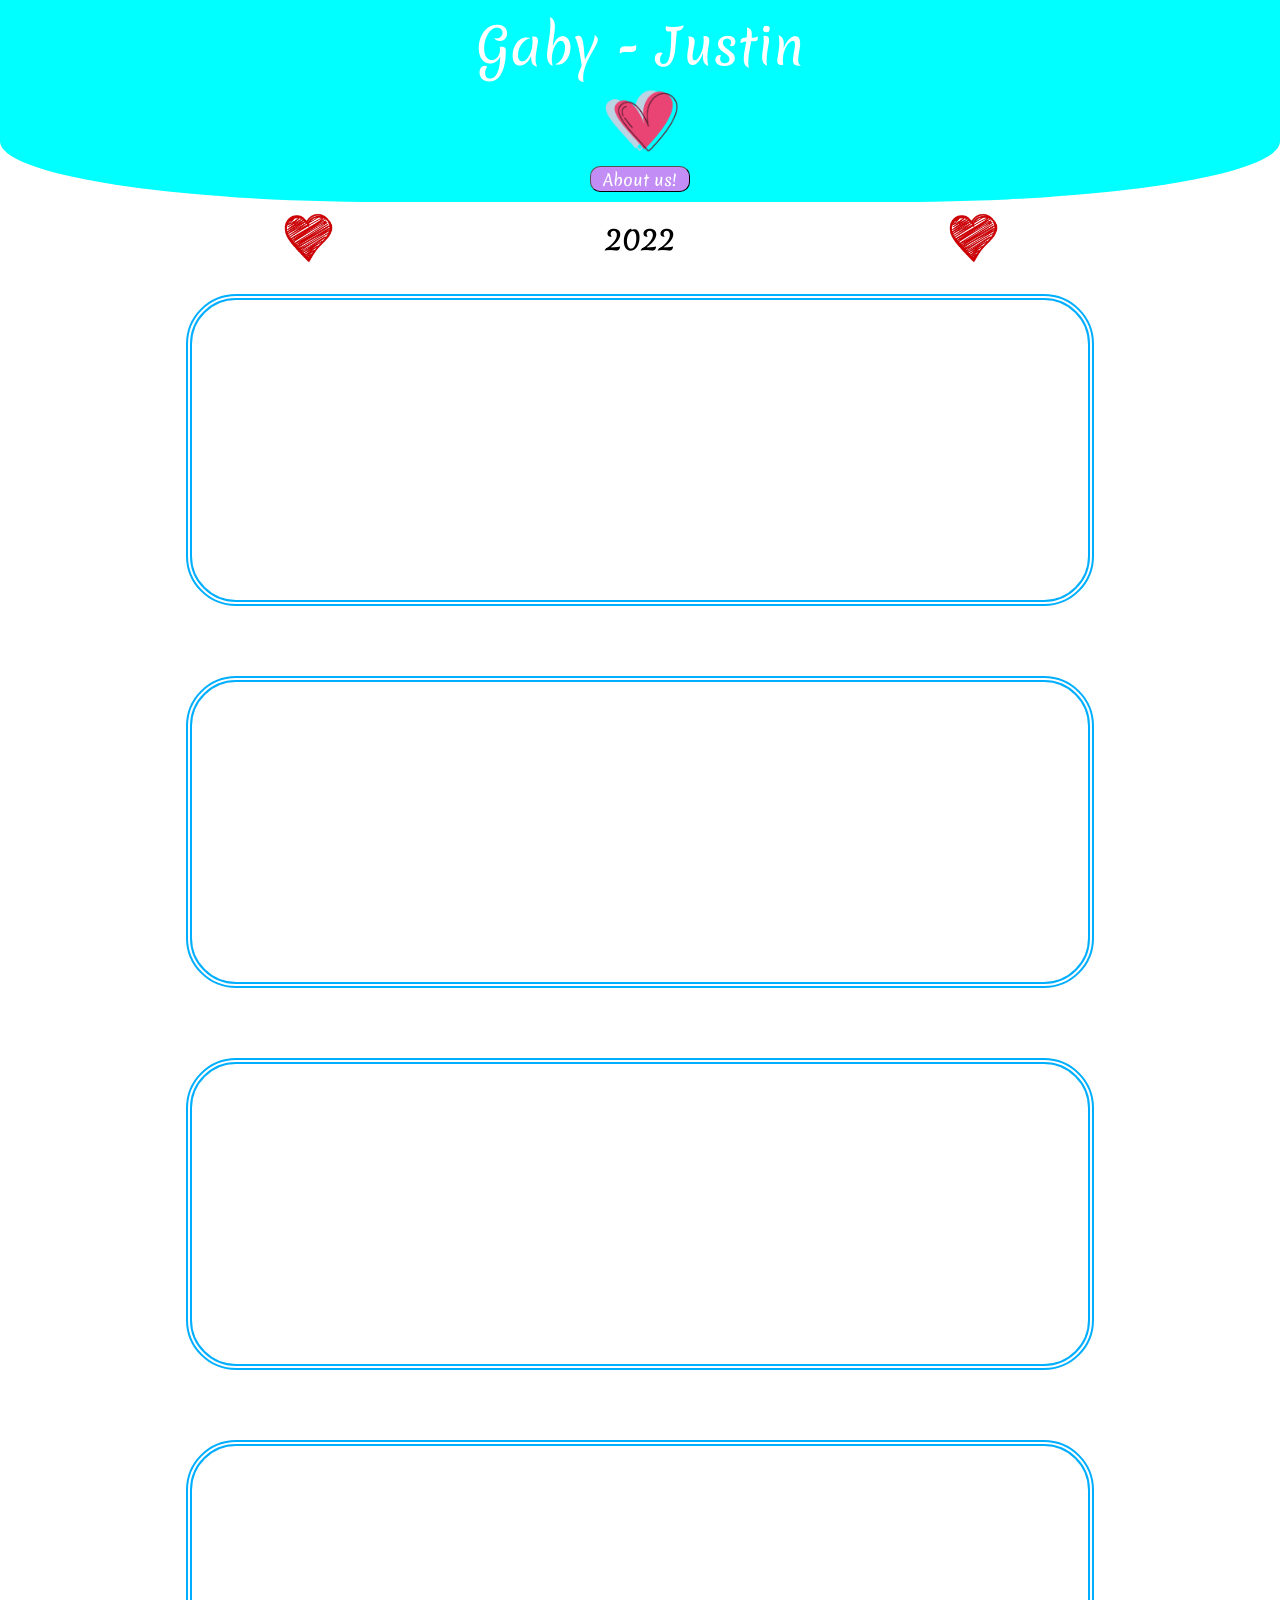
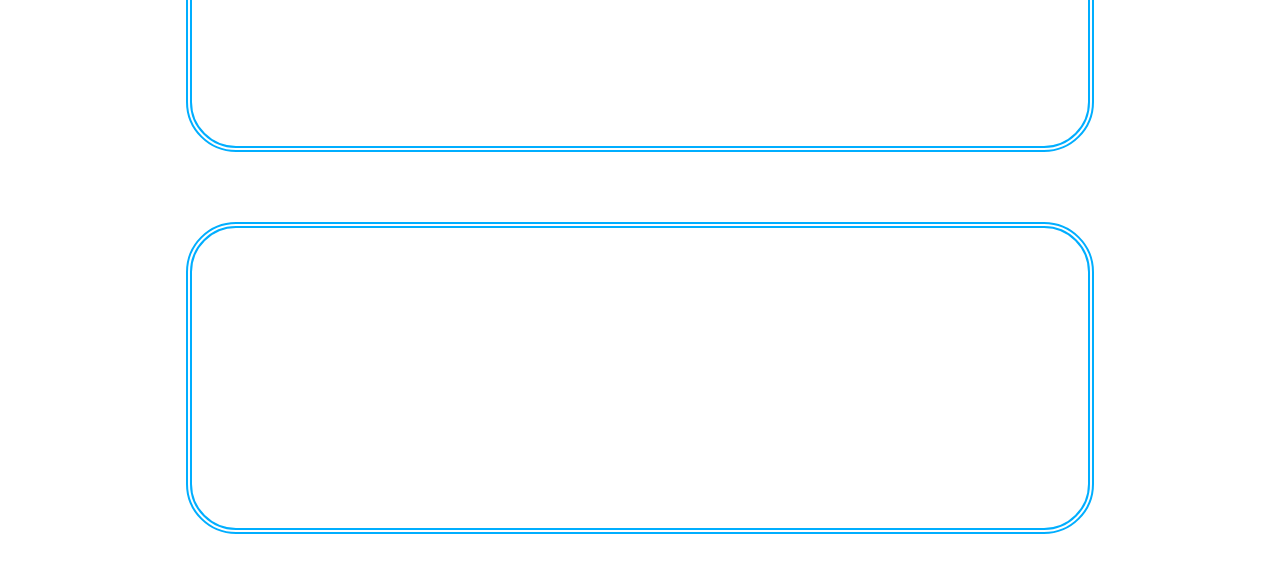
==== index.html @ 0b64c68b "he" ====
<!DOCTYPE html>
<html lang="en">
<head>
    <meta charset="UTF-8">
    <meta http-equiv="X-UA-Compatible" content="IE=edge">
    <meta name="viewport" content="width=device-width, initial-scale=1.0">
    <title>Document</title>
    <link rel="stylesheet" href="main.css">
    <link rel="preconnect" href="https://fonts.googleapis.com">
    <link rel="preconnect" href="https://fonts.gstatic.com" crossorigin>
    <link href="https://fonts.googleapis.com/css2?family=Merienda:wght@700&display=swap" rel="stylesheet">
</head>
<body>
    <section class="jumbotron">
        <div class="header">
            <p class="main-text">
                Gaby - Justin
            </p>
            <div class="heart">
                <img src="assets/heart.webp" alt="Heart" class="heart-picture">
            </div>
            <button type="button" class="button">About us!</button>
        </div>
    </section>
    <section class="pictures">
        <div class="header2">
            <img src="assets/heart2.png" alt="Heart" class="heart2-picture">
            <p class="date">2022</p>
            <img src="assets/heart2.png" alt="Heart" class="heart2-picture">
        </div>

        <div class="single">
            <div class="picture">

            </div>
        </div>
        
        <div class="single">
            <div class="picture">

            </div>
        </div>

        <div class="single">
            <div class="picture">

            </div>
        </div>

        <div class="single">
            <div class="picture">

            </div>
        </div>

        <div class="single">
            <div class="picture">

            </div>
        </div>
    </section>
</body>
</html>
---- main.css ----
* {
    transition: 1000ms;
}
html, body {
    width: 100%;
    height: 100%;
    margin: 0;
}
.jumbotron {
    width: 100%;
    background-color: aqua;
    display: flex;
    flex-direction: column;
    justify-content: center;
    align-items: center;
    border-bottom-left-radius: 30%;
    border-bottom-right-radius: 30%;
}
.header {
    margin: 10px;
    display: flex;
    flex-direction: column;
    align-items: center;
    justify-content: center;
}
.main-text {
    margin: 0;
    font-size: 50px;
    font-family: 'Merienda', cursive;
    color: white;
}
.heart-picture {
    width: 90px;
    height: 70px;
}
.button {
    height: 26px;
    width: 100px;
    cursor: pointer;
    outline: none;
    background-color: #c28df4;
    color: white;
    font-size: 16px;
    font-family: 'Merienda', cursive;
    border-width: 1px;
    border-radius: 10px;
    margin-top: 10px;
}
.header2 {
    display: flex;
    flex-direction: row;
    justify-content: space-evenly;
    align-items: center;
    margin: 10px;
}
.heart2-picture {
    width: 50px;
}
.date {
    display: flex;
    margin: 0;
    justify-content: center;
    font-size: 30px;
    font-family: 'Merienda', cursive;
}
.single {
    width: 100%;
    display: flex;
    justify-content: center;
    align-items: center;
}
.picture {
    width: 70%;
    height: 300px;
    margin: 20px;
    margin-bottom: 50px;
    border-radius: 50px;
    border-color: rgb(0, 174, 255);
    border-width: 6px;
    border-style: double;
    cursor: pointer;
}
.picture:hover {
    width: 100%;
    height: 500px;
}
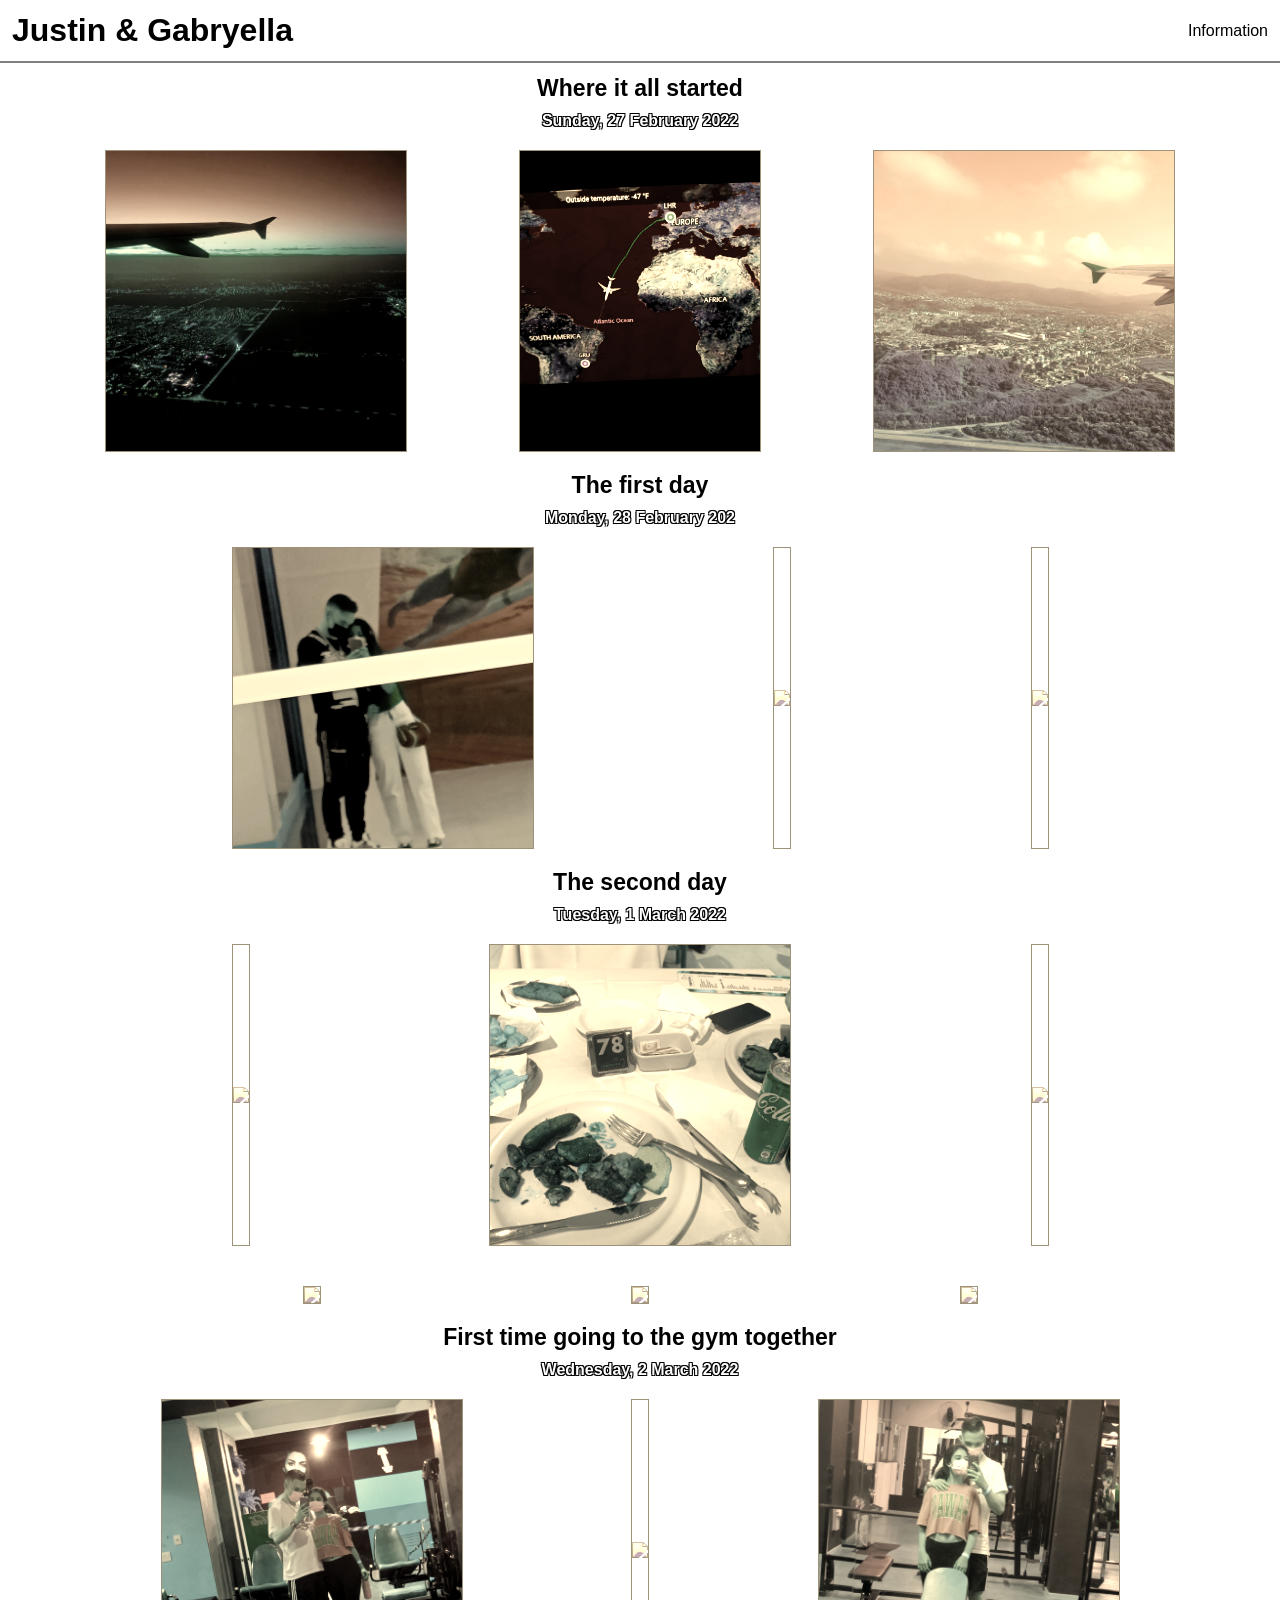
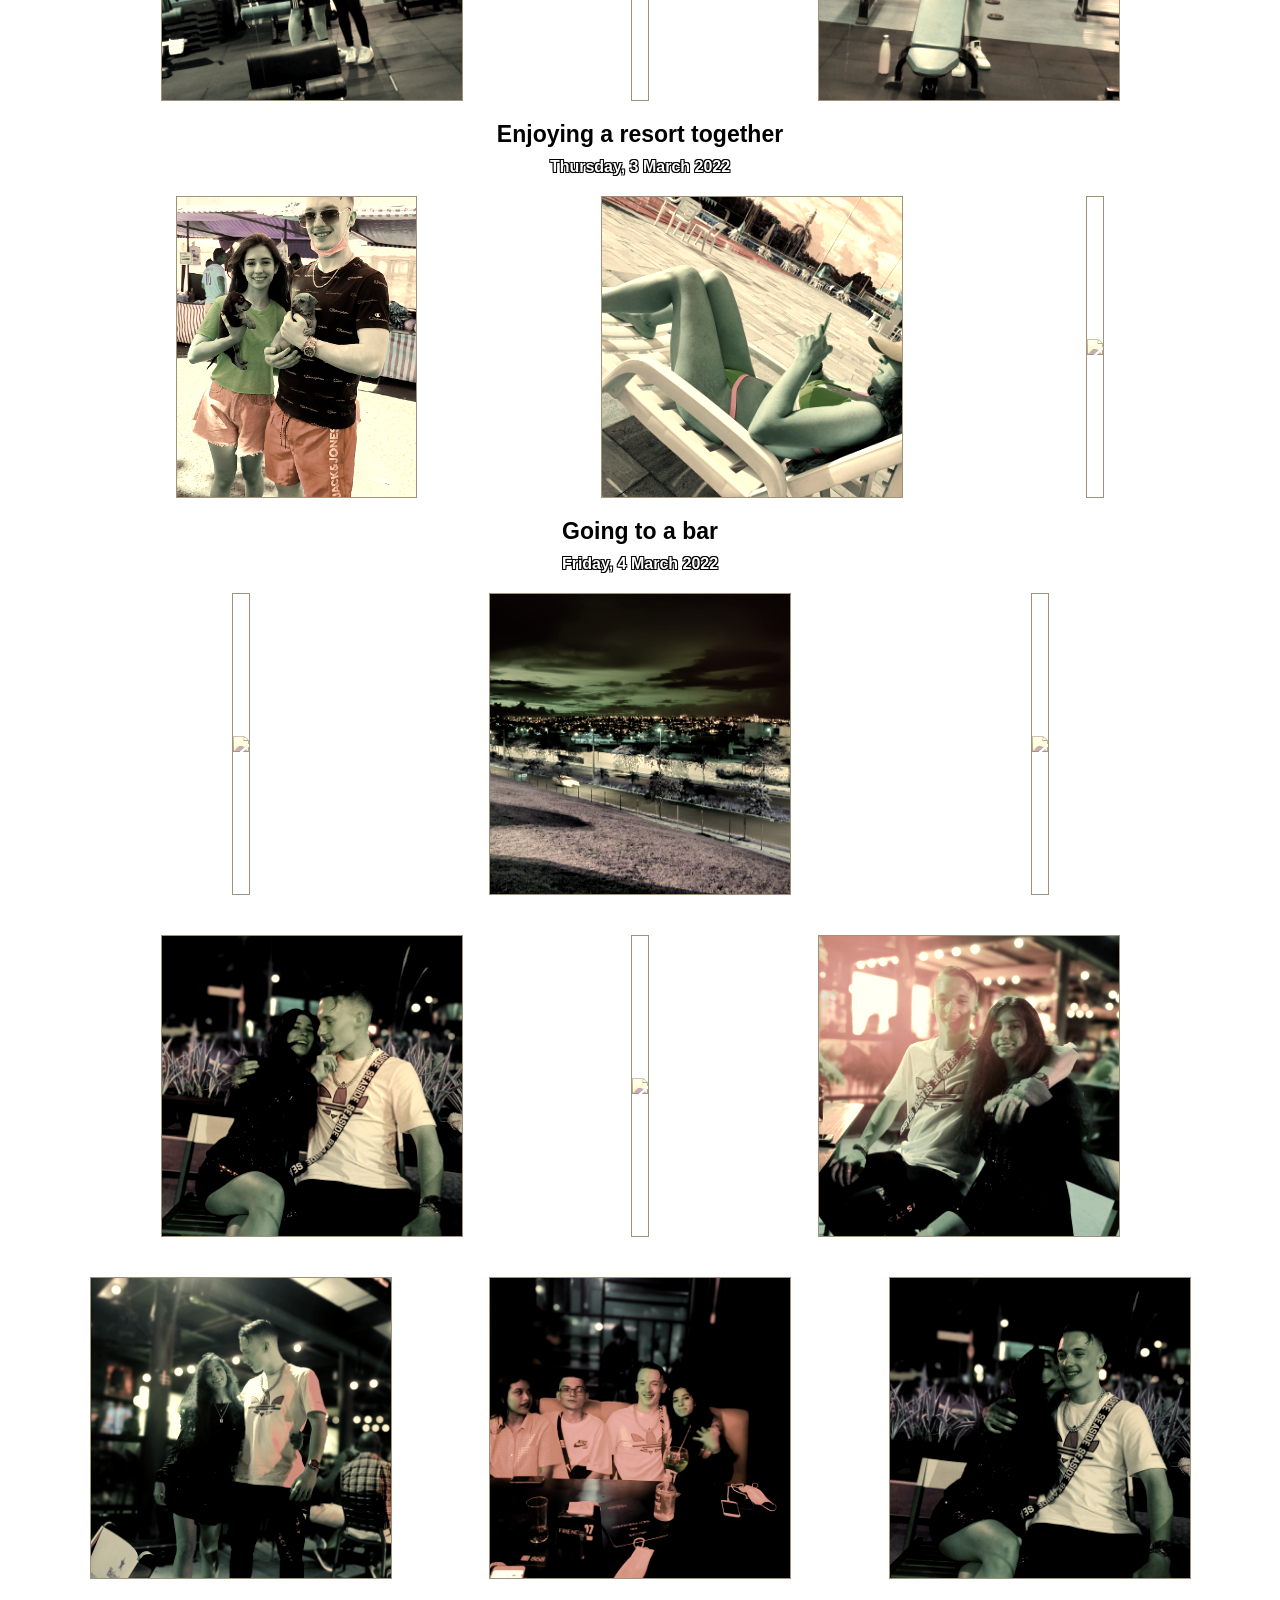
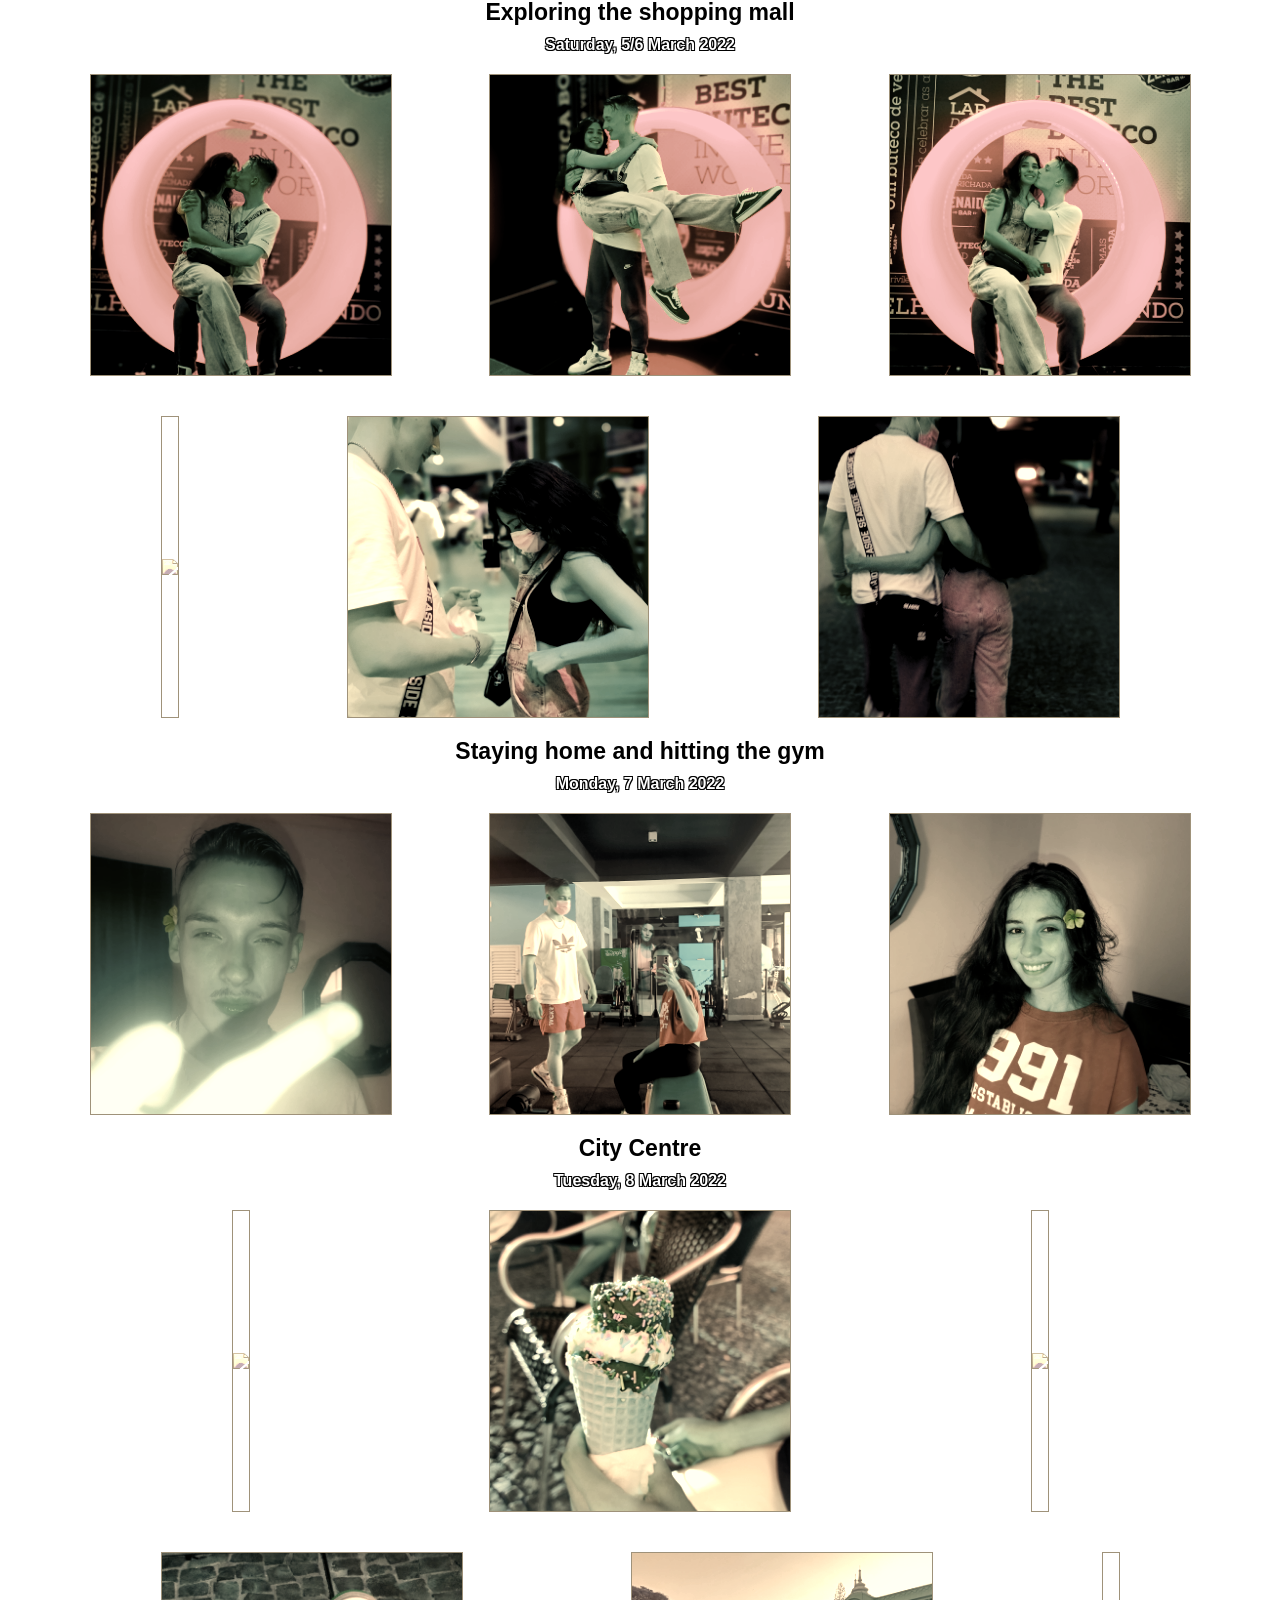
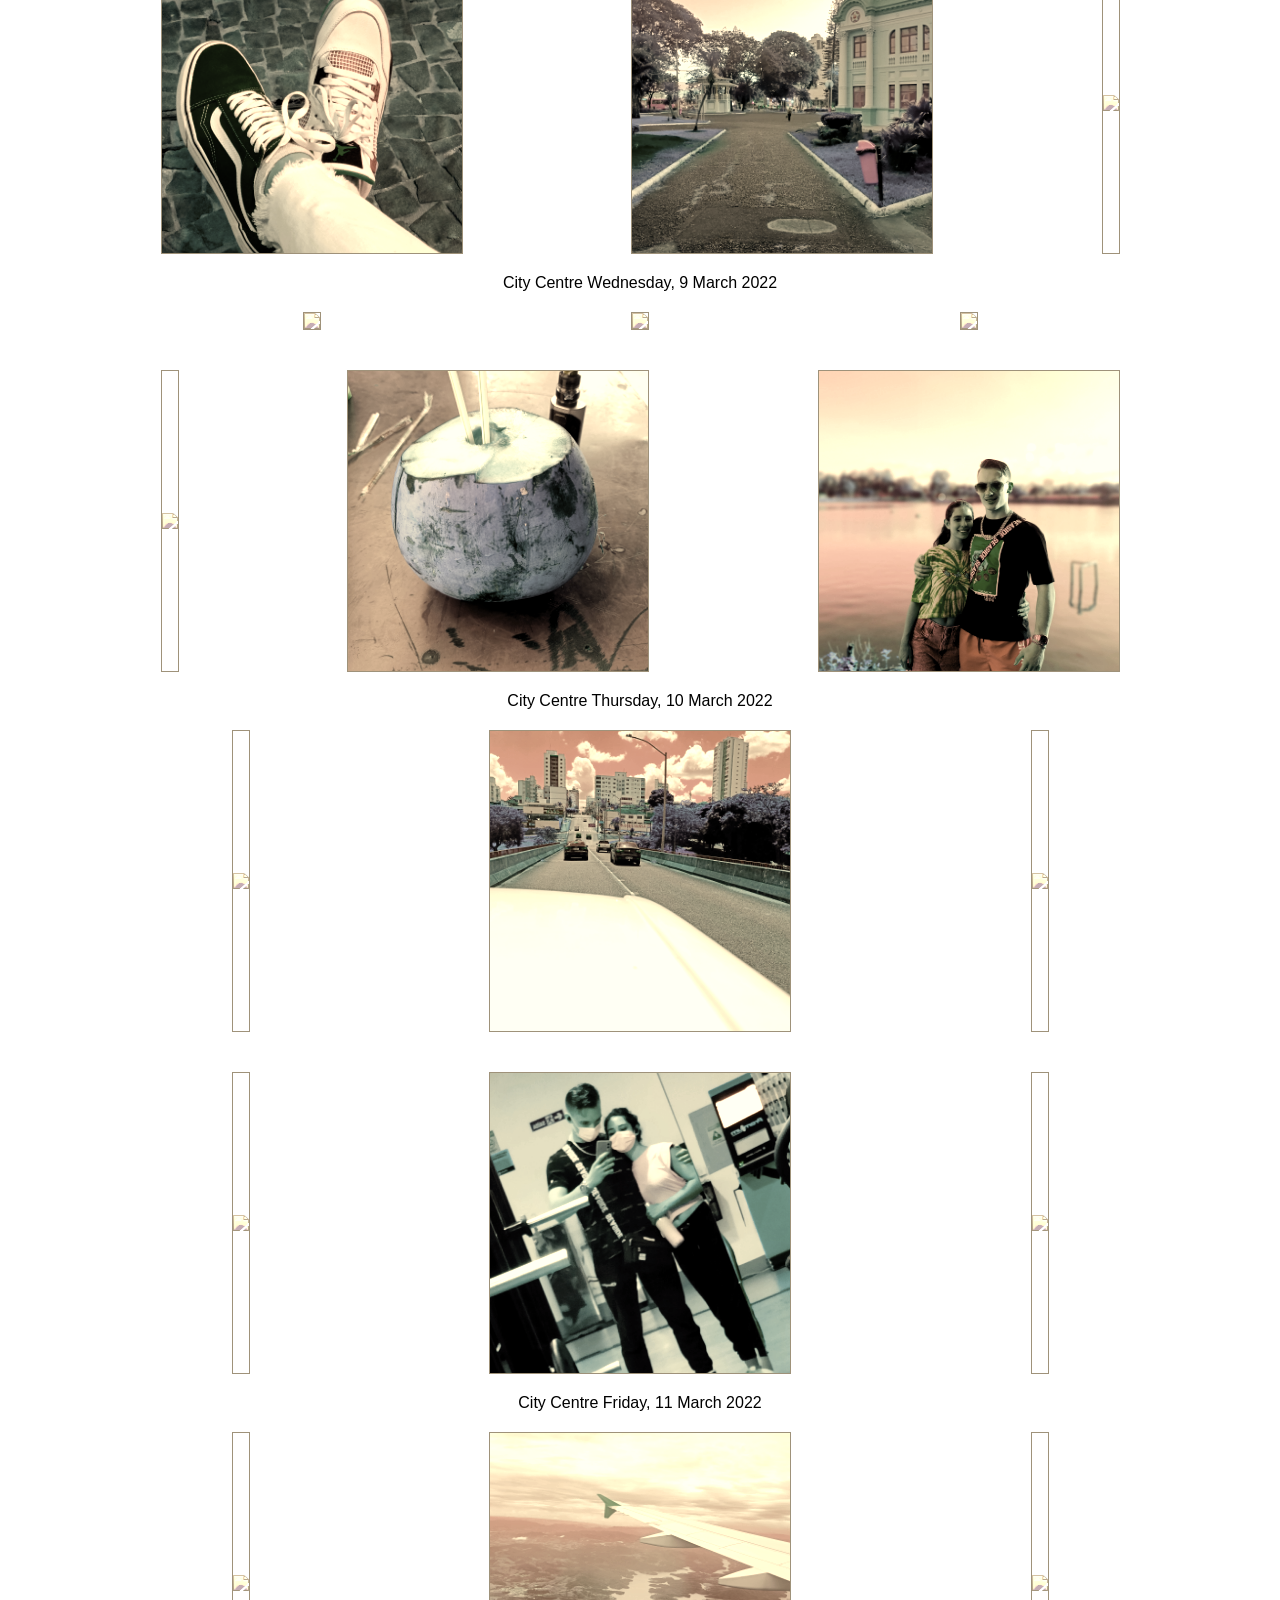
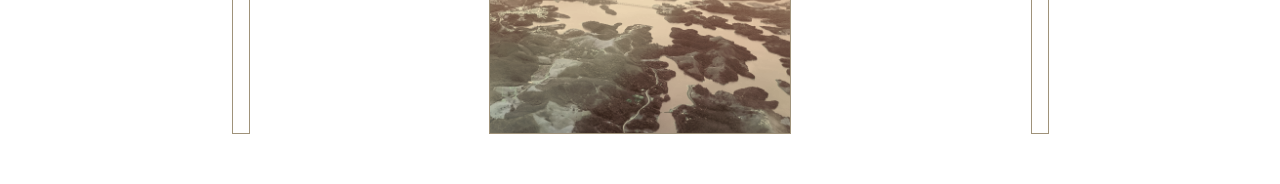
==== commit a94ff25b: "Add files via upload" ====
--- a/index.html
+++ b/index.html
@@ -4,60 +4,416 @@
     <meta charset="UTF-8">
     <meta http-equiv="X-UA-Compatible" content="IE=edge">
     <meta name="viewport" content="width=device-width, initial-scale=1.0">
-    <title>Document</title>
-    <link rel="stylesheet" href="main.css">
-    <link rel="preconnect" href="https://fonts.googleapis.com">
-    <link rel="preconnect" href="https://fonts.gstatic.com" crossorigin>
-    <link href="https://fonts.googleapis.com/css2?family=Merienda:wght@700&display=swap" rel="stylesheet">
+    <title>2022</title>
+    <link rel="stylesheet" href="css.css">
 </head>
 <body>
-    <section class="jumbotron">
-        <div class="header">
-            <p class="main-text">
-                Gaby - Justin
-            </p>
-            <div class="heart">
-                <img src="assets/heart.webp" alt="Heart" class="heart-picture">
-            </div>
-            <button type="button" class="button">About us!</button>
+    <div class="jumbotron">
+        <h1 class="names">Justin & Gabryella</h1>
+        <div class="info-button">
+            <p>Information</p>
         </div>
-    </section>
-    <section class="pictures">
-        <div class="header2">
-            <img src="assets/heart2.png" alt="Heart" class="heart2-picture">
-            <p class="date">2022</p>
-            <img src="assets/heart2.png" alt="Heart" class="heart2-picture">
+    </div>
+
+    <div class="popup">
+        <div class="card">
+            <div class="exit">x</div>
+            <div class="card-picture">
+                <img src="img/5/mirror.jpg">
+            </div>
         </div>
+    </div>
 
-        <div class="single">
-            <div class="picture">
-
+    <div class="wrapper">
+        <div class="picture-grid">
+            <div class="picture-column">
+                <div class="text">
+                    <p>Where it all started</p>
+                    <p>Sunday, 27 February 2022</p>
+                </div>
+                <div class="pictures">
+                    <div class="picture-border">
+                        <div class="picture">
+                            <img class="vertical" src="img/1/windowview night.jpg">
+                        </div>
+                    </div>
+                    <div class="picture-border">
+                        <div class="picture">
+                            <img class="vertical" src="img/1/airplanetv.jpg">
+                        </div>
+                    </div>
+                    <div class="picture-border">
+                        <div class="picture">
+                            <img class="vertical" src="img/1/windowview.jpg">
+                        </div>
+                    </div>
+                </div>
+            </div>
+            <div class="picture-column">
+                <div class="text">
+                    <p>The first day</p>
+                    <p>Monday, 28 February 202</p>
+                </div>
+                <div class="pictures">
+                    <div class="picture-border">
+                        <div class="picture">
+                            <img class="vertical" src="img/2/firstday1.jpg">
+                        </div>
+                    </div>
+                    <div class="picture-border">
+                        <div class="picture">
+                            <img src="img/2/sidekiss.jpg">
+                        </div>
+                    </div>
+                    <div class="picture-border">
+                        <div class="picture">
+                            <img class="vertical" src="img/2/firstday2.jpg">
+                        </div>
+                    </div>
+                </div>
+            </div>
+            <div class="picture-column">
+                <div class="text">
+                    <p>The second day</p>
+                    <p>Tuesday, 1 March 2022</p>
+                </div>
+                <div class="pictures">
+                    <div class="picture-border">
+                        <div class="picture">
+                            <img class="vertical" src="img/3/smile2.jpg">
+                        </div>
+                    </div>
+                    <div class="picture-border">
+                        <div class="picture">
+                            <img src="img/3/dinner.jpg">
+                        </div>
+                    </div>
+                    <div class="picture-border">
+                        <div class="picture">
+                            <img class="vertical" src="img/3/sideprofile.jpg">
+                        </div>
+                    </div>
+                </div>
+                <div class="pictures">
+                    <div class="picture-border">
+                        <div class="picture">
+                            <img class="vertical" src="img/3/smile.jpg">
+                        </div>
+                    </div>
+                    <div class="picture-border">
+                        <div class="picture">
+                            <img class="vertical" src="img/3/lower.jpg">
+                        </div>
+                    </div>
+                    <div class="picture-border">
+                        <div class="picture">
+                            <img class="vertical" src="img/3/kiss.jpg">
+                        </div>
+                    </div>
+                </div>
+            </div>
+            <div class="picture-column">
+                <div class="text">
+                    <p>First time going to the gym together</p>
+                    <p>Wednesday, 2 March 2022</p>
+                </div>
+                <div class="pictures">
+                    <div class="picture-border">
+                        <div class="picture">
+                            <img class="vertical" src="img/4/mirror left.jpg">
+                        </div>
+                    </div>
+                    <div class="picture-border">
+                        <div class="picture">
+                            <img src="img/4/selfie.jpg">
+                        </div>
+                    </div>
+                    <div class="picture-border">
+                        <div class="picture">
+                            <img class="vertical" src="img/4/mirror right.jpg">
+                        </div>
+                    </div>
+                </div>
+            </div>
+            <div class="picture-column">
+                <div class="text">
+                    <p>Enjoying a resort together</p>
+                    <p>Thursday, 3 March 2022</p>
+                </div>
+                <div class="pictures">
+                    <div class="picture-border">
+                        <div class="picture">
+                            <img class="vertical" src="img/5/pups.jpg">
+                        </div>
+                    </div>
+                    <div class="picture-border">
+                        <div class="picture">
+                            <img src="img/5/bikini.jpg">
+                        </div>
+                    </div>
+                    <div class="picture-border">
+                        <div class="picture">
+                            <img class="vertical" src="img/5/mirror.jpg">
+                        </div>
+                    </div>
+                </div>
+            </div>
+            <div class="picture-column">
+                <div class="text">
+                    <p>Going to a bar</p>
+                    <p>Friday, 4 March 2022</p>
+                </div>
+                <div class="pictures">
+                    <div class="picture-border">
+                        <div class="picture">
+                            <img class="vertical" src="img/6/receipt1.jpg">
+                        </div>
+                    </div>
+                    <div class="picture-border">
+                        <div class="picture">
+                            <img src="img/6/view.jpg">
+                        </div>
+                    </div>
+                    <div class="picture-border">
+                        <div class="picture">
+                            <img class="vertical" src="img/6/receipt2.jpg">
+                        </div>
+                    </div>
+                </div>
+                <div class="pictures">
+                    <div class="picture-border">
+                        <div class="picture">
+                            <img class="vertical" src="img/6/cozy.jpg">
+                        </div>
+                    </div>
+                    <div class="picture-border">
+                        <div class="picture">
+                            <img class="vertical" src="img/6/kiss.jpg">
+                        </div>
+                    </div>
+                    <div class="picture-border">
+                        <div class="picture">
+                            <img class="vertical" src="img/6/chad.jpg">
+                        </div>
+                    </div>
+                </div>
+                <div class="pictures">
+                    <div class="picture-border">
+                        <div class="picture">
+                            <img class="vertical" src="img/6/cute.jpg">
+                        </div>
+                    </div>
+                    <div class="picture-border">
+                        <div class="picture">
+                            <img src="img/6/club.jpg">
+                        </div>
+                    </div>
+                    <div class="picture-border">
+                        <div class="picture">
+                            <img class="vertical" src="img/6/love.jpg">
+                        </div>
+                    </div>
+                </div>
+            </div>
+            <div class="picture-column">
+                <div class="text">
+                    <p>Exploring the shopping mall</p>
+                    <p>Saturday, 5/6 March 2022</p>
+                </div>
+                <div class="pictures">
+                    <div class="picture-border">
+                        <div class="picture">
+                            <img class="vertical" src="img/8/moon1.jpg">
+                        </div>
+                    </div>
+                    <div class="picture-border">
+                        <div class="picture">
+                            <img class="vertical" src="img/8/moon3.jpg">
+                        </div>
+                    </div>
+                    <div class="picture-border">
+                        <div class="picture">
+                            <img class="vertical" src="img/8/moon2.jpg">
+                        </div>
+                    </div>
+                </div>
+                <div class="pictures">
+                    <div class="picture-border">
+                        <div class="picture">
+                            <img class="vertical" src="img/8/back1.jpg">
+                        </div>
+                    </div>
+                    <div class="picture-border">
+                        <div class="picture">
+                            <img class="vertical" src="img/8/side.jpg">
+                        </div>
+                    </div>
+                    <div class="picture-border">
+                        <div class="picture">
+                            <img class="vertical" src="img/8/back2.jpg">
+                        </div>
+                    </div>
+                </div>
+            </div>
+            <div class="picture-column">
+                <div class="text">
+                    <p>Staying home and hitting the gym</p>
+                    <p>Monday, 7 March 2022</p>
+                </div>
+                <div class="pictures">
+                    <div class="picture-border">
+                        <div class="picture">
+                            <img class="vertical" src="img/9/cute2.jpg">
+                        </div>
+                    </div>
+                    <div class="picture-border">
+                        <div class="picture">
+                            <img class="vertical" src="img/9/gym.jpg">
+                        </div>
+                    </div>
+                    <div class="picture-border">
+                        <div class="picture">
+                            <img class="vertical" src="img/9/cute1.jpg">
+                        </div>
+                    </div>
+                </div>
+            </div>
+            <div class="picture-column">
+                <div class="text">
+                    <p>City Centre</p>
+                    <p>Tuesday, 8 March 2022</p>
+                </div>
+                <div class="pictures">
+                    <div class="picture-border">
+                        <div class="picture">
+                            <img class="vertical" src="img/10/citycentre1.jpg">
+                        </div>
+                    </div>
+                    <div class="picture-border">
+                        <div class="picture">
+                            <img class="vertical" src="img/10/icecream.jpg">
+                        </div>
+                    </div>
+                    <div class="picture-border">
+                        <div class="picture">
+                            <img class="vertical" src="img/10/citycentre2.jpg">
+                        </div>
+                    </div>
+                </div>
+                <div class="pictures">
+                    <div class="picture-border">
+                        <div class="picture">
+                            <img class="vertical" src="img/10/shoes.jpg">
+                        </div>
+                    </div>
+                    <div class="picture-border">
+                        <div class="picture">
+                            <img src="img/10/view.jpg">
+                        </div>
+                    </div>
+                    <div class="picture-border">
+                        <div class="picture">
+                            <img class="vertical" src="img/10/acai.jpg">
+                        </div>
+                    </div>
+                </div>
+            </div>
+            <div class="picture-column">
+                <p>City Centre Wednesday, 9 March 2022</p>
+                <div class="pictures">
+                    <div class="picture-border">
+                        <div class="picture">
+                            <img src="img/11/cute1.jpg">
+                        </div>
+                    </div>
+                    <div class="picture-border">
+                        <div class="picture">
+                            <img src="img/11/cute3.jpg">
+                        </div>
+                    </div>
+                    <div class="picture-border">
+                        <div class="picture">
+                            <img src="img/11/cute2.jpg">
+                        </div>
+                    </div>
+                </div>
+                <div class="pictures">
+                    <div class="picture-border">
+                        <div class="picture">
+                            <img src="img/11/river1.jpg">
+                        </div>
+                    </div>
+                    <div class="picture-border">
+                        <div class="picture">
+                            <img class="vertical" src="img/11/cocus.jpg">
+                        </div>
+                    </div>
+                    <div class="picture-border">
+                        <div class="picture">
+                            <img src="img/11/river2.jpg">
+                        </div>
+                    </div>
+                </div>
+            </div>
+            <div class="picture-column">
+                <p>City Centre Thursday, 10 March 2022</p>
+                <div class="pictures">
+                    <div class="picture-border">
+                        <div class="picture">
+                            <img class="vertical" src="img/12/mirror1.jpg">
+                        </div>
+                    </div>
+                    <div class="picture-border">
+                        <div class="picture">
+                            <img src="img/12/city.jpg">
+                        </div>
+                    </div>
+                    <div class="picture-border">
+                        <div class="picture">
+                            <img class="vertical" src="img/12/mirror2.jpg">
+                        </div>
+                    </div>
+                </div>
+                <div class="pictures">
+                    <div class="picture-border">
+                        <div class="picture">
+                            <img class="vertical" src="img/12/mask1.jpg">
+                        </div>
+                    </div>
+                    <div class="picture-border">
+                        <div class="picture">
+                            <img class="vertical" src="img/12/gym.jpg">
+                        </div>
+                    </div>
+                    <div class="picture-border">
+                        <div class="picture">
+                            <img class="vertical" src="img/12/mask2.jpg">
+                        </div>
+                    </div>
+                </div>
+            </div>
+            <div class="picture-column">
+                <p>City Centre Friday, 11 March 2022</p>
+                <div class="pictures">
+                    <div class="picture-border">
+                        <div class="picture">
+                            <img src="img/13/front1.jpg">
+                        </div>
+                    </div>
+                    <div class="picture-border">
+                        <div class="picture">
+                            <img class="vertical" src="img/13/mirrorview.jpg">
+                        </div>
+                    </div>
+                    <div class="picture-border">
+                        <div class="picture">
+                            <img src="img/13/front2.jpg">
+                        </div>
+                    </div>
+                </div>
             </div>
         </div>
-        
-        <div class="single">
-            <div class="picture">
-
-            </div>
-        </div>
-
-        <div class="single">
-            <div class="picture">
-
-            </div>
-        </div>
-
-        <div class="single">
-            <div class="picture">
-
-            </div>
-        </div>
-
-        <div class="single">
-            <div class="picture">
-
-            </div>
-        </div>
-    </section>
+    </div>
+    <script src="js.js"></script>
 </body>
 </html>
--- a/css.css
+++ b/css.css
@@ -0,0 +1,173 @@
+* {
+
+}
+
+.visible {
+    opacity: 1!important;
+    visibility: visible!important;
+}
+
+html, body {
+    margin: 0;
+}
+
+p, h1, h2, h3, h4 {
+    margin: 0;
+    font-family: 'Dongle', sans-serif;
+    font-family: 'Roboto Condensed', sans-serif;
+}
+
+.jumbotron {
+    width: 100%;
+    padding: 12px;
+    border-bottom: 2px solid grey;
+    box-sizing: border-box;
+    display: flex;
+    flex-direction: row;
+    justify-content: space-between;
+    flex-wrap: wrap;
+    align-items: center;
+}
+
+.names {
+
+}
+
+.info-button {
+
+}
+
+.popup {
+    height: 100%;
+    width: 100%;
+    position: fixed;
+    z-index: 5;
+    display: flex;
+    justify-content: center;
+    align-items: center;
+    visibility: hidden;
+    opacity: 0;
+    transition: visibility 0s, opacity 0.8s ease-in-out;
+    top: 0px;
+    left: 0px;
+    /* margin: 20px; */
+    box-sizing: border-box;
+}
+
+.card {
+    background: white;
+    padding: 30px;
+    border-radius: 10px;
+    box-shadow: 1px 1px 5px grey;
+    display: flex;
+    flex-direction: column;
+    box-sizing: border-box;
+    align-items: flex-end;
+    max-width: 834px;
+    max-width: 734px;
+}
+
+.exit {
+    cursor: pointer;
+    background-color: red;
+    color: white;
+    border-radius: 50%;
+    width: 20px;
+    height: 20px;
+    font-size: 19px;
+    font-weight: bolder;
+    padding: 0;
+    display: flex;
+    align-items: center;
+    justify-content: center;
+    margin-bottom: 5px;
+}
+
+.card-picture {
+    height: 100%;
+    width: 100%;
+}
+
+.card-picture > img {
+    height: 100%;
+    width: 100%;
+    max-height: 500px;
+}
+
+.wrapper {
+    margin: 12px;
+    margin-bottom: 30px;
+}
+
+.picture-grid {
+
+}
+
+.picture-column {
+    display: flex;
+    flex-direction: column;
+    align-items: center;
+}
+
+.text {
+    text-align: center;
+}
+
+.text > p:first-child {
+    margin-bottom: 10px;
+    font-weight: bolder;
+    font-size: 23px;
+}
+
+.text > p:last-child {
+    color: white;
+    text-shadow: -1px -1px 0 #000, 1px -1px 0 #000, -1px 1px 0 #000, 1px 1px 0 #000;
+    font-weight: bolder;
+}
+
+.pictures {
+    display: flex;
+    justify-content: space-evenly;
+    flex-wrap: wrap;
+    width: 100%;
+}
+
+.picture-border {
+    margin: 20px;
+    width: auto;
+    height: auto;
+    max-width: 300px;
+    max-height: 300px;
+    overflow: hidden;
+    border: 1px solid grey;
+    cursor: pointer;
+    transition: all .5s ease-in-out, filter 1s ease-in-out;
+    filter: hue-rotate(150deg) sepia(0.7);
+}
+
+.picture-border:hover {
+    width: auto;
+    height: auto;
+    max-width: 700px;
+    max-height: 700px;
+    display: block;
+    margin: 0px;
+    filter: hue-rotate(346deg) sepia(0);
+}
+
+.picture {
+    width: 100%;
+    height: 100%;
+    display: flex;
+    justify-content: center;
+    align-items: center;
+    filter: contrast(1.2) saturate(1.2);
+}
+
+.picture > img {
+    max-height: 350px;
+}
+
+.vertical {
+    max-height: 500px!important;
+}
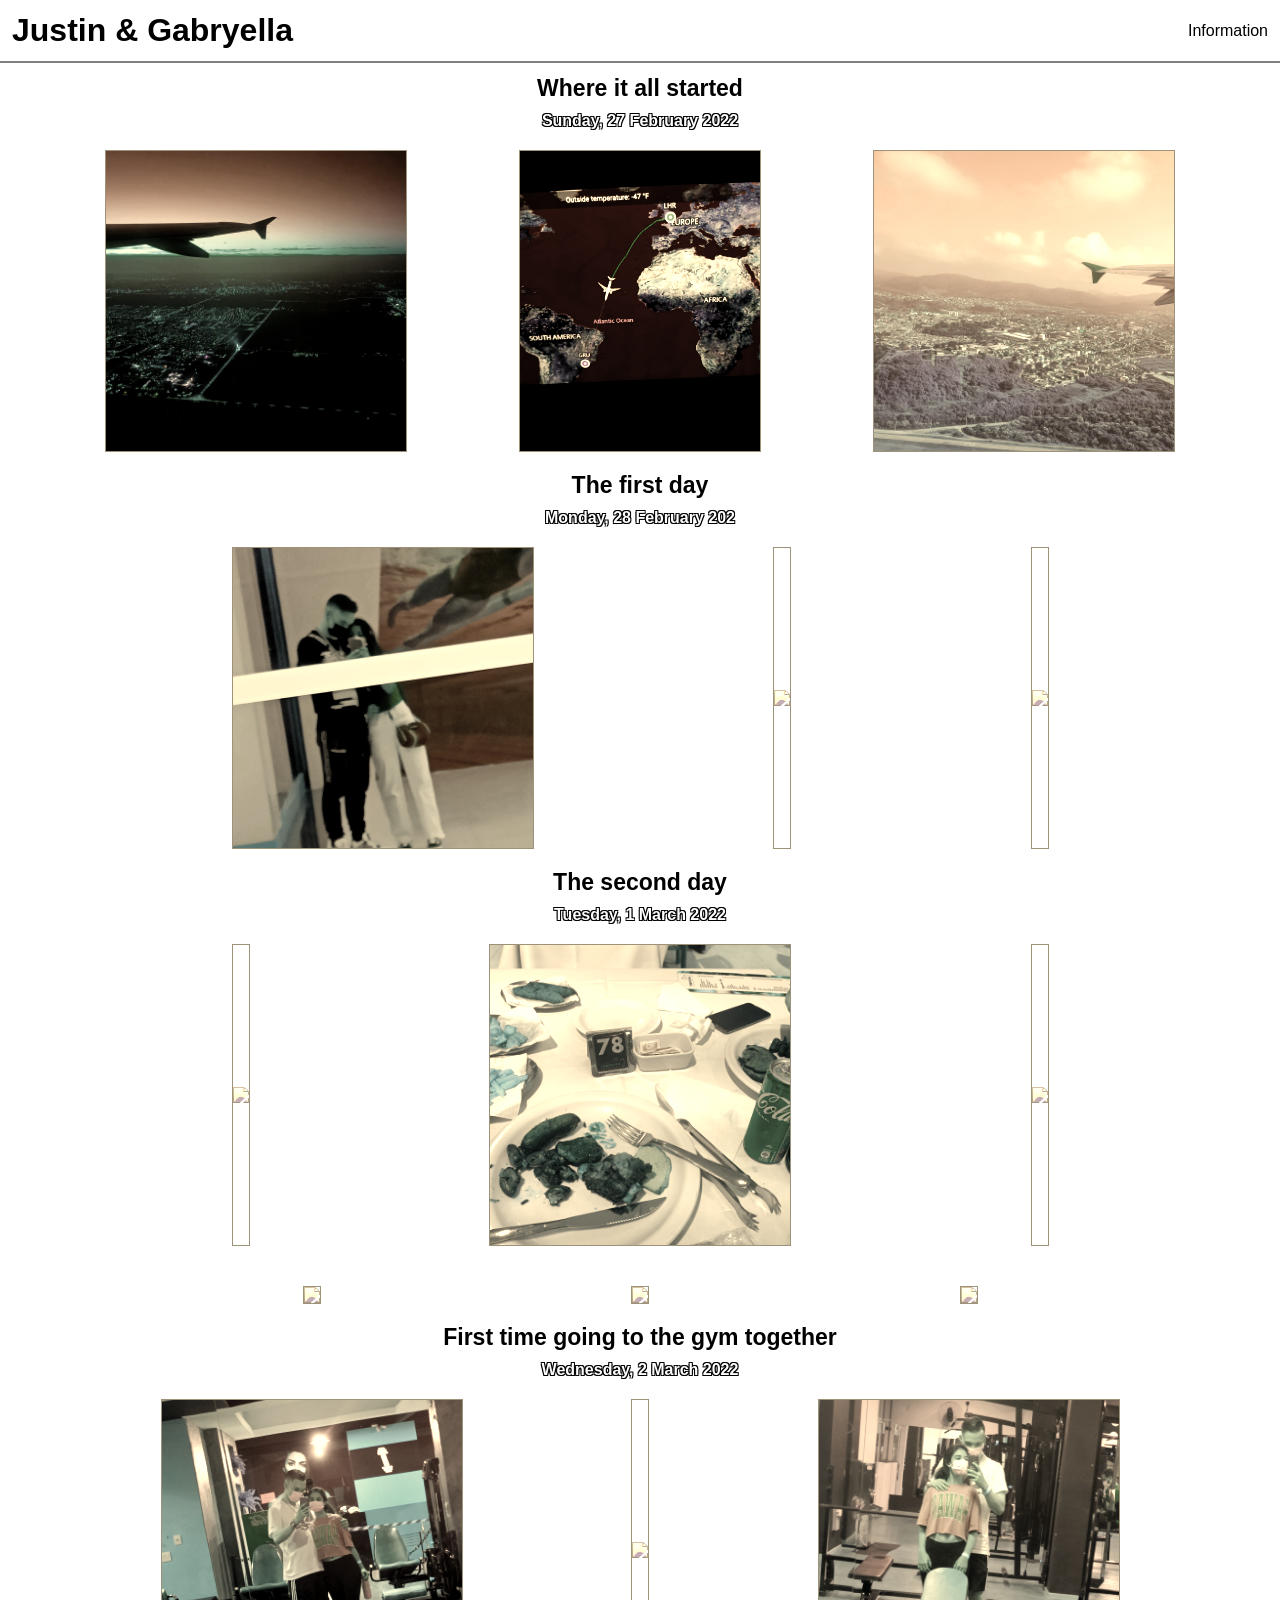
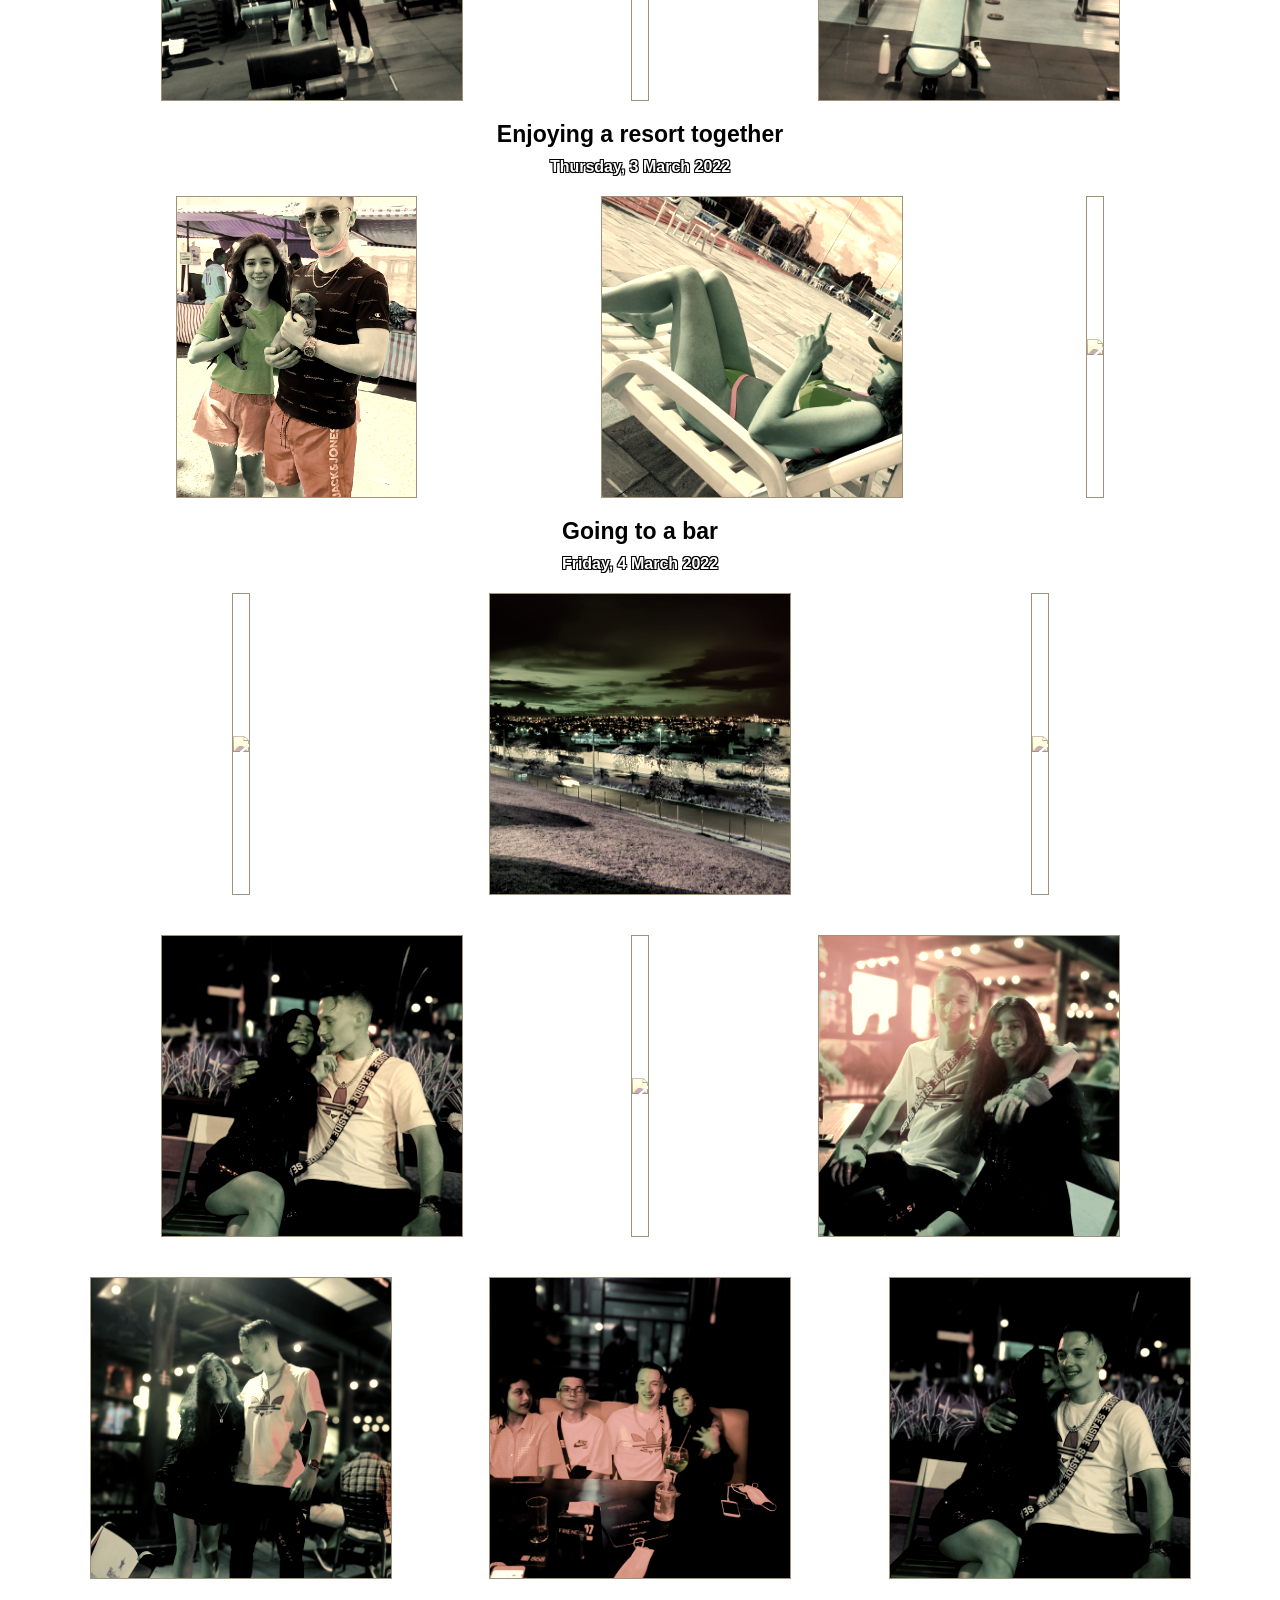
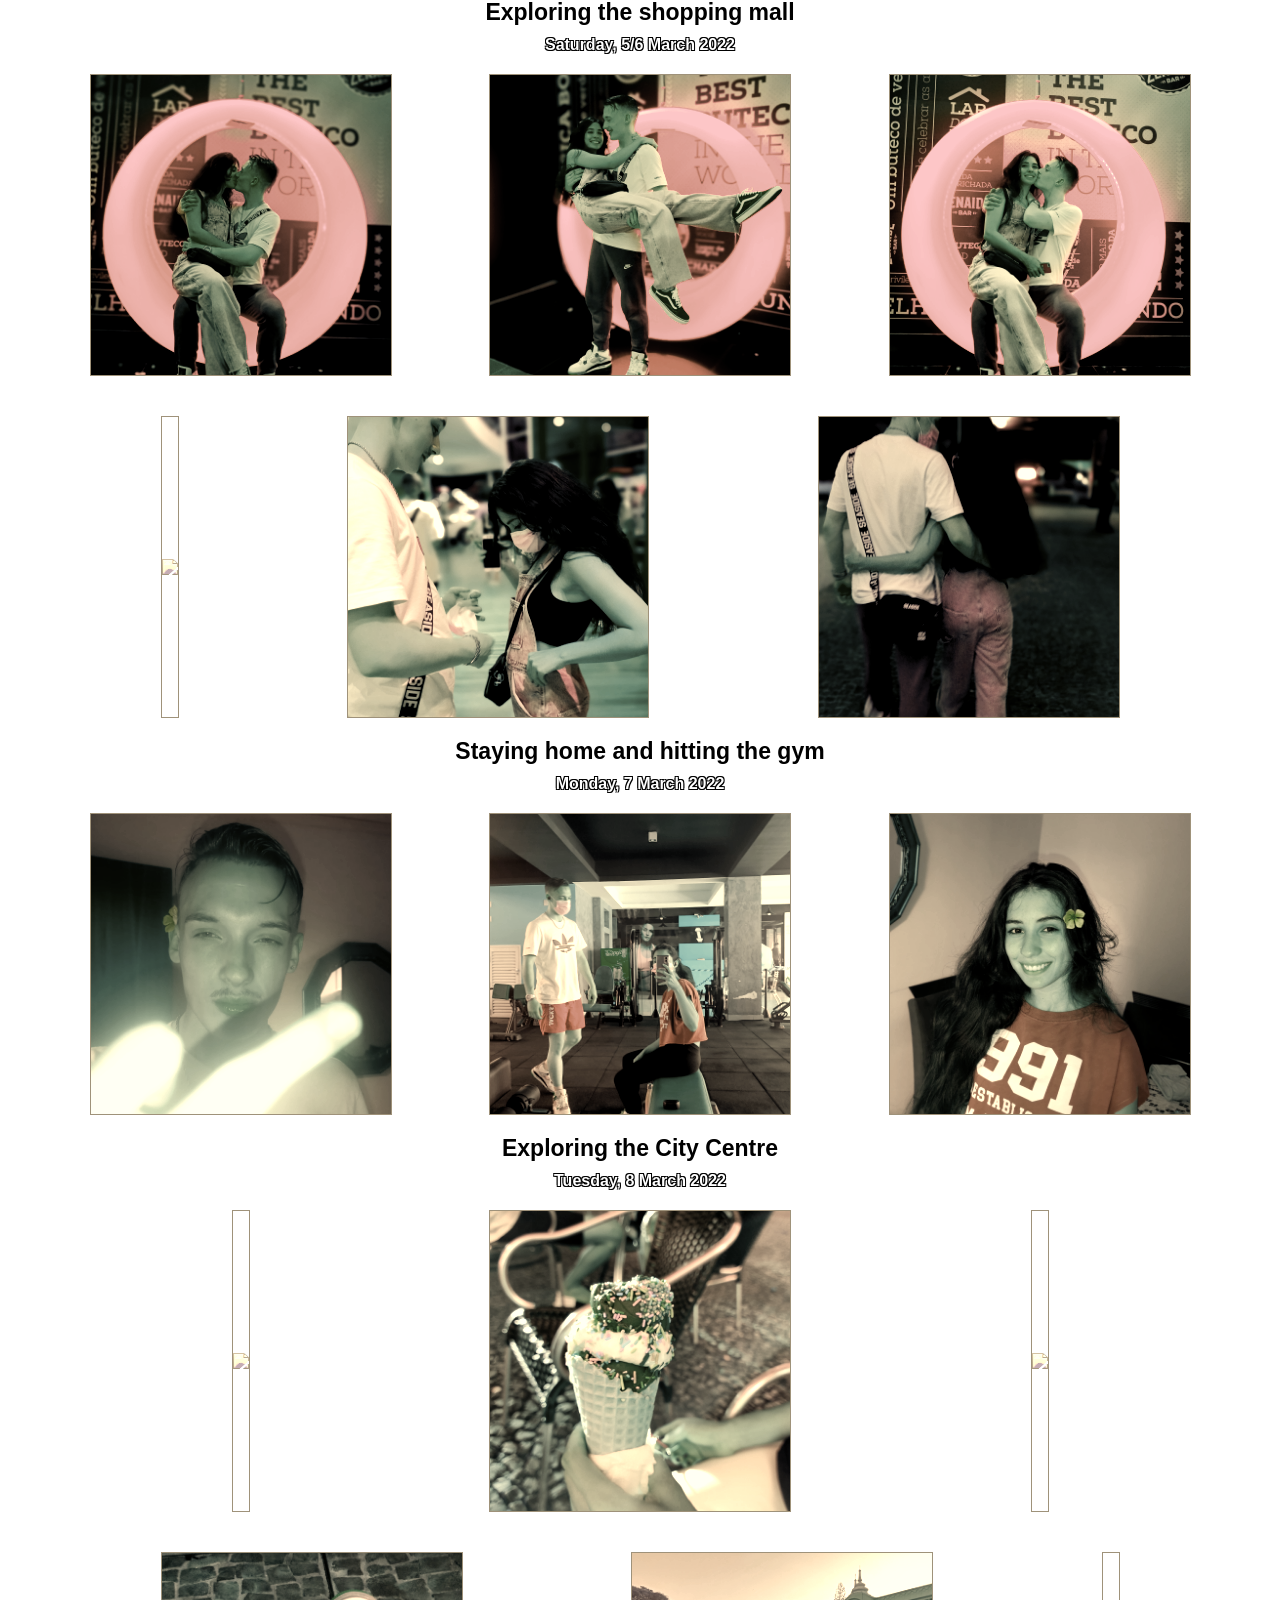
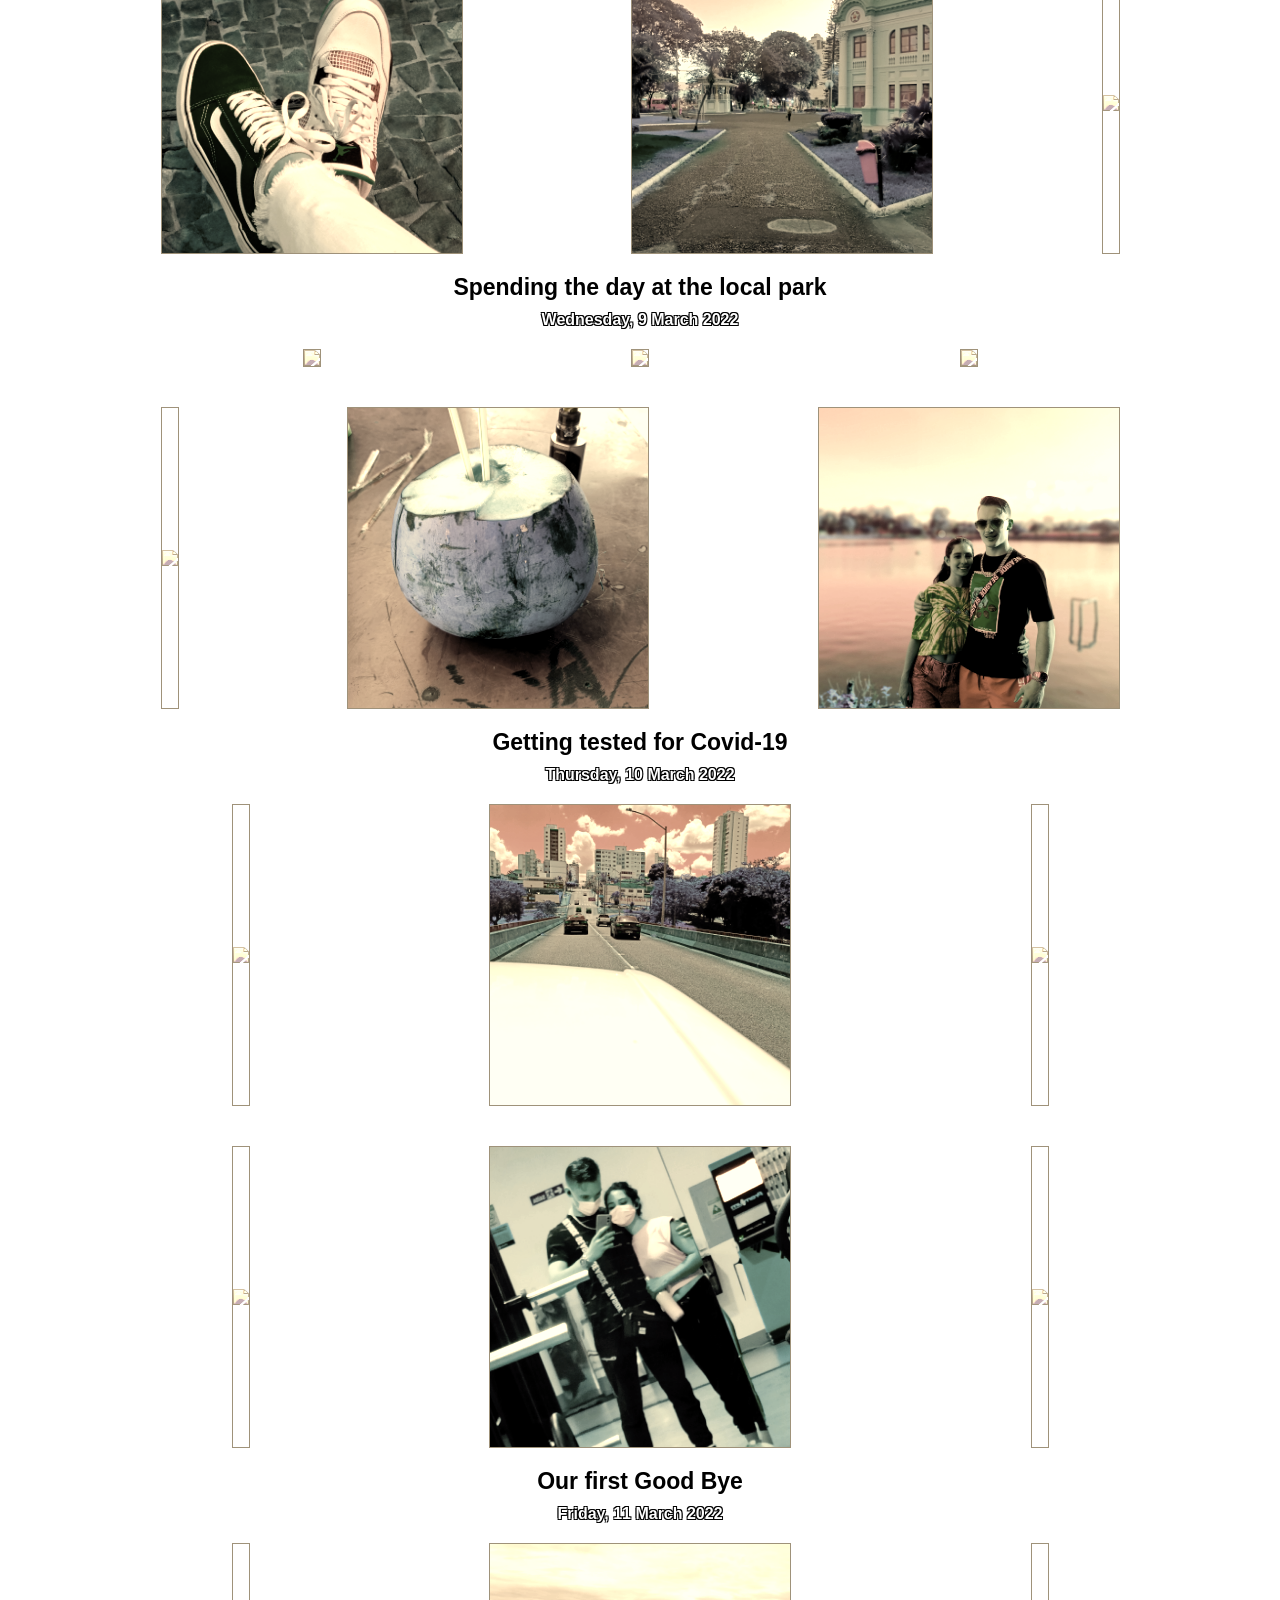
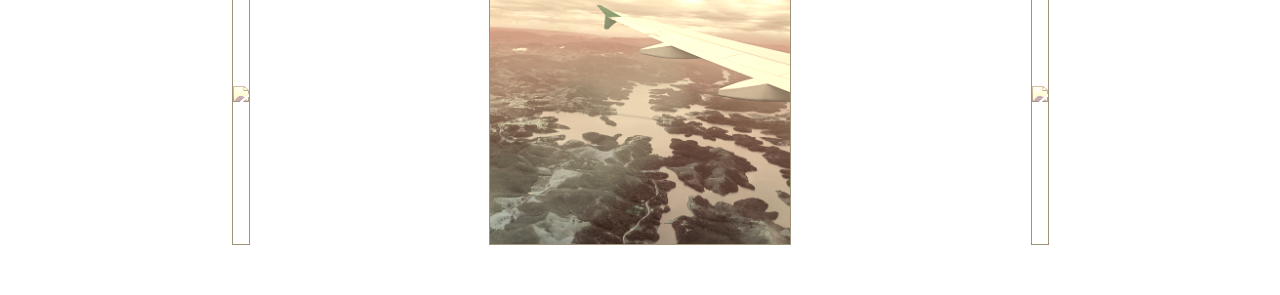
==== commit c06f3b57: "Add files via upload" ====
--- a/index.html
+++ b/index.html
@@ -280,7 +280,7 @@
             </div>
             <div class="picture-column">
                 <div class="text">
-                    <p>City Centre</p>
+                    <p>Exploring the City Centre</p>
                     <p>Tuesday, 8 March 2022</p>
                 </div>
                 <div class="pictures">
@@ -319,7 +319,10 @@
                 </div>
             </div>
             <div class="picture-column">
-                <p>City Centre Wednesday, 9 March 2022</p>
+                <div class="text">
+                    <p>Spending the day at the local park</p>
+                    <p>Wednesday, 9 March 2022</p>
+                </div>
                 <div class="pictures">
                     <div class="picture-border">
                         <div class="picture">
@@ -356,7 +359,10 @@
                 </div>
             </div>
             <div class="picture-column">
-                <p>City Centre Thursday, 10 March 2022</p>
+                <div class="text">
+                    <p>Getting tested for Covid-19</p>
+                    <p>Thursday, 10 March 2022</p>
+                </div>
                 <div class="pictures">
                     <div class="picture-border">
                         <div class="picture">
@@ -393,7 +399,10 @@
                 </div>
             </div>
             <div class="picture-column">
-                <p>City Centre Friday, 11 March 2022</p>
+                <div class="text">
+                    <p>Our first Good Bye</p>
+                    <p>Friday, 11 March 2022</p>
+                </div>
                 <div class="pictures">
                     <div class="picture-border">
                         <div class="picture">
